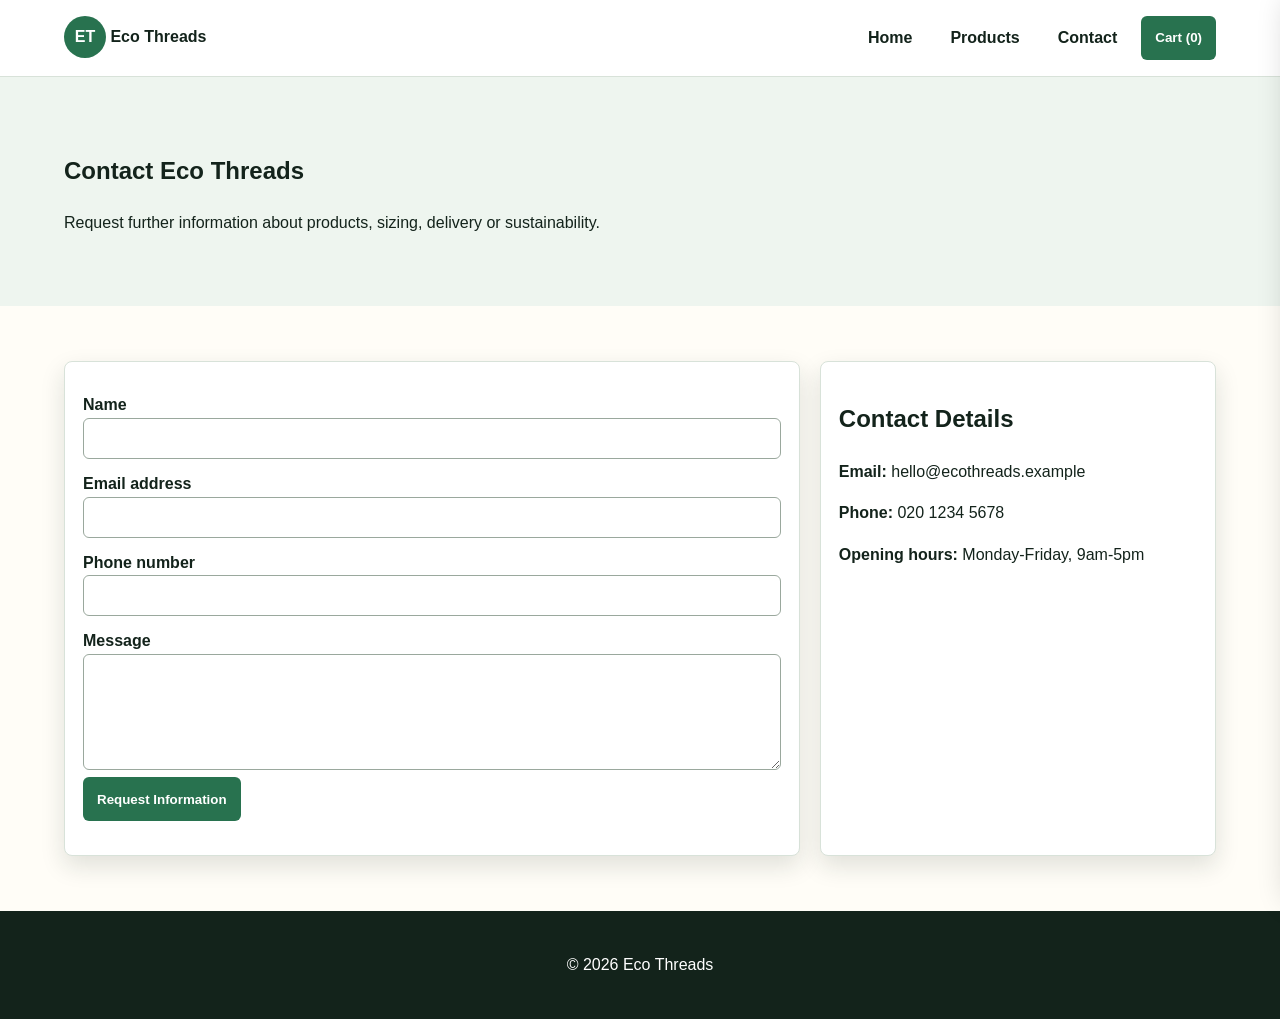
==== contact.html @ f1b071c1 "Add files via upload" ====
<!DOCTYPE html>
<html lang="en">
<head>
  <meta charset="UTF-8"><meta name="viewport" content="width=device-width, initial-scale=1.0">
  <title>Eco Threads | Contact</title><link rel="stylesheet" href="style.css">
</head>
<body>
<a class="skip" href="#main">Skip to main content</a>
<header>
  <a class="logo" href="index.html"><span>ET</span> Eco Threads</a>
  <button class="hamburger" aria-label="Open menu">☰</button>
  <nav><a href="index.html">Home</a><a href="products.html">Products</a><a href="contact.html">Contact</a><button id="cartBtn">Cart (<b id="cartCount">0</b>)</button></nav>
</header>

<aside id="cart"><button id="closeCart">x</button><h2>Shopping Cart</h2><div id="cartItems"></div><h3 id="total">Total: &pound;0.00</h3></aside>

<main id="main">
  <section class="page-head">
    <h1>Contact Eco Threads</h1>
    <p>Request further information about products, sizing, delivery or sustainability.</p>
  </section>

  <section class="contact">
    <form>
      <label for="name">Name</label>
      <input id="name" type="text" required>

      <label for="email">Email address</label>
      <input id="email" type="email" required>

      <label for="phone">Phone number</label>
      <input id="phone" type="tel">

      <label for="message">Message</label>
      <textarea id="message" rows="6" required></textarea>

      <button class="btn" type="submit">Request Information</button>
      <p id="formMsg"></p>
    </form>

    <div class="info">
      <h2>Contact Details</h2>
      <p><strong>Email:</strong> hello@ecothreads.example</p>
      <p><strong>Phone:</strong> 020 1234 5678</p>
      <p><strong>Opening hours:</strong> Monday-Friday, 9am-5pm</p>
    </div>
  </section>
</main>
<footer><p>&copy; 2026 Eco Threads</p></footer>
<script src="script.js"></script>
</body>
</html>
---- style.css ----
*{box-sizing:border-box}body{margin:0;font-family:Arial,sans-serif;background:#fffdf7;color:#13231b;line-height:1.6}img{width:100%;display:block}a,button{min-height:44px}.skip{position:absolute;top:-60px;left:15px;background:#13231b;color:white;padding:10px}.skip:focus{top:15px}
header{position:sticky;top:0;z-index:10;display:flex;justify-content:space-between;align-items:center;padding:15px 5%;background:white;border-bottom:1px solid #d8e2d9}
.logo{font-weight:bold;text-decoration:none;color:#13231b}.logo span{display:inline-grid;place-items:center;width:42px;height:42px;border-radius:50%;background:#28724f;color:white;animation:pulse 3s infinite}
@keyframes pulse{50%{transform:rotate(-8deg) scale(1.08);background:#d86442}}
nav{display:flex;gap:10px;align-items:center}nav a,nav button,.btn,.add{border:0;border-radius:6px;padding:10px 14px;text-decoration:none;font-weight:bold;background:#28724f;color:white;cursor:pointer}nav a{background:transparent;color:#13231b}nav a:hover,nav button:hover{background:#eef5ef;color:#13231b}
.hamburger{display:none;background:#28724f;color:white;border:0;border-radius:6px;font-size:24px}
.hero{min-height:75vh;display:grid;align-items:end;padding:80px 5%;color:white;background:linear-gradient(90deg,rgba(19,35,27,.85),rgba(19,35,27,.25)),url("https://images.unsplash.com/photo-1489987707025-afc232f7ea0f?auto=format&fit=crop&w=1600&q=80") center/cover}
.hero h1{font-size:clamp(2.2rem,7vw,5rem);line-height:1}.about,.page-head,section{padding:55px 5%}.about,.reviews,.page-head{background:#eef5ef}.features,.grid,.gallery{display:grid;grid-template-columns:repeat(3,1fr);gap:18px}
article,.card,blockquote,form,.info{background:white;border:1px solid #d8e2d9;border-radius:8px;padding:18px;box-shadow:0 10px 25px #13231b22}.card img{height:250px;object-fit:cover;border-radius:6px}.gallery img{height:260px;object-fit:cover;border-radius:8px}.reviews blockquote{margin:15px 0}.contact{display:grid;grid-template-columns:1.3fr .7fr;gap:20px}label{display:block;margin-top:12px;font-weight:bold}input,textarea{width:100%;padding:12px;border:1px solid #9aa89d;border-radius:6px}
#cart{position:fixed;right:0;top:0;z-index:20;width:min(380px,90%);height:100vh;background:white;padding:25px;box-shadow:-10px 0 30px #0003;transform:translateX(105%);transition:.25s}#cart.open{transform:translateX(0)}#closeCart{float:right}.cart-row{display:flex;justify-content:space-between;border-bottom:1px solid #ddd;padding:10px 0}
footer{text-align:center;background:#13231b;color:white;padding:25px}
@media(max-width:800px){.hamburger{display:block}nav{display:none;position:absolute;top:75px;left:5%;right:5%;background:white;flex-direction:column;padding:15px;border:1px solid #ddd}nav.open{display:flex}.features,.grid,.gallery,.contact{grid-template-columns:1fr}}
@media(prefers-reduced-motion:reduce){*{animation:none!important;transition:none!important}}
#cart{
  overflow-y:auto;
}

#checkoutForm{
  margin-top:20px;
  box-shadow:none;
  border:0;
  padding:0;
}

#checkoutForm h3{
  margin-top:20px;
}

#checkoutForm select{
  width:100%;
  padding:12px;
  border:1px solid #9aa89d;
  border-radius:6px;
}

.checkout-row{
  display:grid;
  grid-template-columns:1fr 1fr;
  gap:12px;
}

#checkoutMsg{
  font-weight:bold;
  color:#28724f;
}

@media(max-width:500px){
  .checkout-row{
    grid-template-columns:1fr;
  }
}
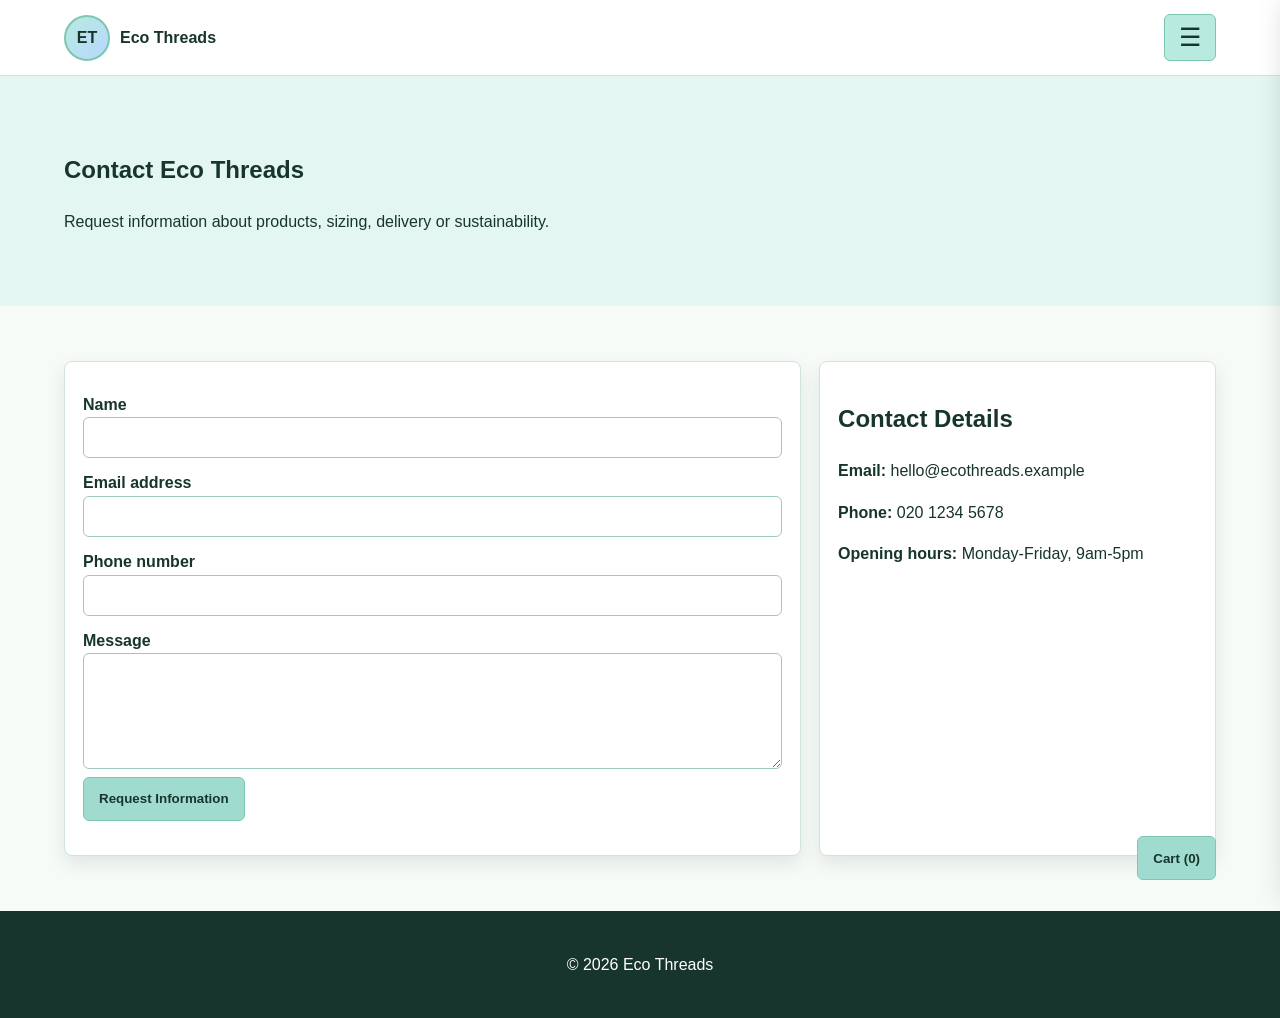
==== commit 1902ae1d: "Add files via upload" ====
--- a/contact.html
+++ b/contact.html
@@ -1,27 +1,45 @@
 <!DOCTYPE html>
 <html lang="en">
 <head>
-  <meta charset="UTF-8"><meta name="viewport" content="width=device-width, initial-scale=1.0">
-  <title>Eco Threads | Contact</title><link rel="stylesheet" href="style.css">
+  <meta charset="UTF-8">
+  <meta name="viewport" content="width=device-width, initial-scale=1.0">
+  <title>Eco Threads | Contact</title>
+  <link rel="stylesheet" href="style.css">
 </head>
 <body>
-<a class="skip" href="#main">Skip to main content</a>
+
 <header>
-  <a class="logo" href="index.html"><span>ET</span> Eco Threads</a>
+  <a class="logo" href="index.html">
+    <span class="logo-mark">ET</span>
+    <span>Eco Threads</span>
+  </a>
+
   <button class="hamburger" aria-label="Open menu">☰</button>
-  <nav><a href="index.html">Home</a><a href="products.html">Products</a><a href="contact.html">Contact</a><button id="cartBtn">Cart (<b id="cartCount">0</b>)</button></nav>
+
+  <nav>
+    <a href="index.html">Home</a>
+    <a href="products.html">Products</a>
+    <a href="contact.html">Contact</a>
+  </nav>
 </header>
 
-<aside id="cart"><button id="closeCart">x</button><h2>Shopping Cart</h2><div id="cartItems"></div><h3 id="total">Total: &pound;0.00</h3></aside>
+<button id="cartBtn" class="cart-button">Cart (<b id="cartCount">0</b>)</button>
 
-<main id="main">
+<aside id="cart">
+  <button id="closeCart">x</button>
+  <h2>Shopping Cart</h2>
+  <div id="cartItems"></div>
+  <h3 id="total">Total: &pound;0.00</h3>
+</aside>
+
+<main>
   <section class="page-head">
     <h1>Contact Eco Threads</h1>
-    <p>Request further information about products, sizing, delivery or sustainability.</p>
+    <p>Request information about products, sizing, delivery or sustainability.</p>
   </section>
 
   <section class="contact">
-    <form>
+    <form id="contactForm">
       <label for="name">Name</label>
       <input id="name" type="text" required>
 
@@ -46,7 +64,11 @@
     </div>
   </section>
 </main>
-<footer><p>&copy; 2026 Eco Threads</p></footer>
+
+<footer>
+  <p>&copy; 2026 Eco Threads</p>
+</footer>
+
 <script src="script.js"></script>
 </body>
 </html>
--- a/style.css
+++ b/style.css
@@ -1,51 +1,368 @@
-*{box-sizing:border-box}body{margin:0;font-family:Arial,sans-serif;background:#fffdf7;color:#13231b;line-height:1.6}img{width:100%;display:block}a,button{min-height:44px}.skip{position:absolute;top:-60px;left:15px;background:#13231b;color:white;padding:10px}.skip:focus{top:15px}
-header{position:sticky;top:0;z-index:10;display:flex;justify-content:space-between;align-items:center;padding:15px 5%;background:white;border-bottom:1px solid #d8e2d9}
-.logo{font-weight:bold;text-decoration:none;color:#13231b}.logo span{display:inline-grid;place-items:center;width:42px;height:42px;border-radius:50%;background:#28724f;color:white;animation:pulse 3s infinite}
-@keyframes pulse{50%{transform:rotate(-8deg) scale(1.08);background:#d86442}}
-nav{display:flex;gap:10px;align-items:center}nav a,nav button,.btn,.add{border:0;border-radius:6px;padding:10px 14px;text-decoration:none;font-weight:bold;background:#28724f;color:white;cursor:pointer}nav a{background:transparent;color:#13231b}nav a:hover,nav button:hover{background:#eef5ef;color:#13231b}
-.hamburger{display:none;background:#28724f;color:white;border:0;border-radius:6px;font-size:24px}
-.hero{min-height:75vh;display:grid;align-items:end;padding:80px 5%;color:white;background:linear-gradient(90deg,rgba(19,35,27,.85),rgba(19,35,27,.25)),url("https://images.unsplash.com/photo-1489987707025-afc232f7ea0f?auto=format&fit=crop&w=1600&q=80") center/cover}
-.hero h1{font-size:clamp(2.2rem,7vw,5rem);line-height:1}.about,.page-head,section{padding:55px 5%}.about,.reviews,.page-head{background:#eef5ef}.features,.grid,.gallery{display:grid;grid-template-columns:repeat(3,1fr);gap:18px}
-article,.card,blockquote,form,.info{background:white;border:1px solid #d8e2d9;border-radius:8px;padding:18px;box-shadow:0 10px 25px #13231b22}.card img{height:250px;object-fit:cover;border-radius:6px}.gallery img{height:260px;object-fit:cover;border-radius:8px}.reviews blockquote{margin:15px 0}.contact{display:grid;grid-template-columns:1.3fr .7fr;gap:20px}label{display:block;margin-top:12px;font-weight:bold}input,textarea{width:100%;padding:12px;border:1px solid #9aa89d;border-radius:6px}
-#cart{position:fixed;right:0;top:0;z-index:20;width:min(380px,90%);height:100vh;background:white;padding:25px;box-shadow:-10px 0 30px #0003;transform:translateX(105%);transition:.25s}#cart.open{transform:translateX(0)}#closeCart{float:right}.cart-row{display:flex;justify-content:space-between;border-bottom:1px solid #ddd;padding:10px 0}
-footer{text-align:center;background:#13231b;color:white;padding:25px}
-@media(max-width:800px){.hamburger{display:block}nav{display:none;position:absolute;top:75px;left:5%;right:5%;background:white;flex-direction:column;padding:15px;border:1px solid #ddd}nav.open{display:flex}.features,.grid,.gallery,.contact{grid-template-columns:1fr}}
-@media(prefers-reduced-motion:reduce){*{animation:none!important;transition:none!important}}
-#cart{
-  overflow-y:auto;
-}
-
-#checkoutForm{
-  margin-top:20px;
-  box-shadow:none;
-  border:0;
-  padding:0;
-}
-
-#checkoutForm h3{
-  margin-top:20px;
-}
-
-#checkoutForm select{
-  width:100%;
-  padding:12px;
-  border:1px solid #9aa89d;
-  border-radius:6px;
-}
-
-.checkout-row{
-  display:grid;
-  grid-template-columns:1fr 1fr;
-  gap:12px;
-}
-
-#checkoutMsg{
-  font-weight:bold;
-  color:#28724f;
-}
-
-@media(max-width:500px){
-  .checkout-row{
-    grid-template-columns:1fr;
+* {
+  box-sizing: border-box;
+}
+
+body {
+  margin: 0;
+  font-family: Arial, sans-serif;
+  background: #f7fbf8;
+  color: #17352c;
+  line-height: 1.6;
+}
+
+header {
+  position: sticky;
+  top: 0;
+  z-index: 10;
+  background: #ffffff;
+  border-bottom: 1px solid #cfe4df;
+  padding: 14px 5%;
+  display: flex;
+  justify-content: space-between;
+  align-items: center;
+}
+
+.logo {
+  display: flex;
+  align-items: center;
+  gap: 10px;
+  color: #17352c;
+  font-weight: bold;
+  text-decoration: none;
+}
+
+.logo-mark {
+  width: 46px;
+  height: 46px;
+  border-radius: 50%;
+  background: linear-gradient(135deg, #b8eadf, #b8d8ff);
+  color: #17352c;
+  display: grid;
+  place-items: center;
+  border: 2px solid #7cc7b2;
+  animation: logoMove 3s infinite;
+}
+
+@keyframes logoMove {
+  50% {
+    transform: rotate(-8deg) scale(1.08);
+  }
+}
+
+.hamburger {
+  display: block;
+  background: #b8eadf;
+  color: #17352c;
+  border: 1px solid #7cc7b2;
+  border-radius: 6px;
+  font-size: 25px;
+  padding: 8px 14px;
+  cursor: pointer;
+}
+
+nav {
+  display: none;
+  position: absolute;
+  top: 75px;
+  right: 5%;
+  width: 220px;
+  background: #ffffff;
+  border: 1px solid #cfe4df;
+  border-radius: 8px;
+  padding: 12px;
+  box-shadow: 0 10px 25px #17352c33;
+}
+
+nav.open {
+  display: block;
+}
+
+nav a {
+  display: block;
+  color: #17352c;
+  text-decoration: none;
+  font-weight: bold;
+  padding: 12px;
+  border-radius: 6px;
+}
+
+nav a:hover {
+  background: #e4f6f1;
+}
+
+button,
+.btn {
+  min-height: 44px;
+}
+
+.btn,
+.add,
+.cart-button,
+.load-more,
+.category,
+#filterBtn {
+  background: #9fdccf;
+  color: #17352c;
+  border: 1px solid #7cc7b2;
+  border-radius: 6px;
+  padding: 10px 15px;
+  font-weight: bold;
+  text-decoration: none;
+  cursor: pointer;
+}
+
+.btn:hover,
+.add:hover,
+.cart-button:hover,
+.load-more:hover,
+.category:hover,
+#filterBtn:hover {
+  background: #b8d8ff;
+}
+
+.cart-button {
+  position: fixed;
+  right: 5%;
+  bottom: 20px;
+  z-index: 9;
+}
+
+#cart {
+  position: fixed;
+  right: 0;
+  top: 0;
+  z-index: 20;
+  width: min(380px, 90%);
+  height: 100vh;
+  background: white;
+  padding: 25px;
+  box-shadow: -10px 0 30px #00000033;
+  transform: translateX(105%);
+  transition: 0.25s;
+  overflow-y: auto;
+}
+
+#cart.open {
+  transform: translateX(0);
+}
+
+#closeCart {
+  float: right;
+  border: 0;
+  background: #e4f6f1;
+  border-radius: 6px;
+  cursor: pointer;
+}
+
+.cart-row {
+  border-bottom: 1px solid #dbeae6;
+  padding: 10px 0;
+}
+
+.cart-row button {
+  margin-top: 6px;
+  background: #f3c9c2;
+  border: 0;
+  border-radius: 6px;
+  padding: 8px;
+  cursor: pointer;
+}
+
+.hero {
+  min-height: 75vh;
+  display: grid;
+  align-items: end;
+  padding: 80px 5%;
+  color: white;
+  background:
+    linear-gradient(90deg, rgba(23, 53, 44, 0.8), rgba(23, 53, 44, 0.2)),
+    url("https://images.unsplash.com/photo-1489987707025-afc232f7ea0f?auto=format&fit=crop&w=1600&q=80") center/cover;
+}
+
+.hero h1 {
+  font-size: clamp(2.2rem, 7vw, 5rem);
+  line-height: 1;
+  max-width: 800px;
+}
+
+section {
+  padding: 55px 5%;
+}
+
+.about,
+.reviews,
+.page-head,
+.filter-panel {
+  background: #e4f6f1;
+}
+
+.features,
+.grid,
+.shop-grid,
+.contact {
+  display: grid;
+  grid-template-columns: repeat(3, 1fr);
+  gap: 18px;
+}
+
+.card,
+.features article,
+blockquote,
+form,
+.info,
+.shop-card {
+  background: white;
+  border: 1px solid #cfe4df;
+  border-radius: 8px;
+  padding: 18px;
+  box-shadow: 0 8px 18px #17352c1a;
+}
+
+.contact {
+  grid-template-columns: 1.3fr 0.7fr;
+}
+
+label {
+  display: block;
+  margin-top: 12px;
+  font-weight: bold;
+}
+
+input,
+textarea,
+select {
+  width: 100%;
+  padding: 12px;
+  border: 1px solid #9fc8bf;
+  border-radius: 6px;
+  font-family: Arial, sans-serif;
+}
+
+.shop-tools {
+  display: flex;
+  gap: 12px;
+  align-items: center;
+  flex-wrap: wrap;
+  border-bottom: 1px solid #cfe4df;
+}
+
+.shop-tools input,
+.shop-tools select {
+  max-width: 260px;
+}
+
+.filter-panel {
+  display: none;
+}
+
+.filter-panel.open {
+  display: block;
+}
+
+.category-tabs {
+  display: flex;
+  gap: 12px;
+  justify-content: center;
+  flex-wrap: wrap;
+}
+
+.category.active {
+  background: #b8d8ff;
+}
+
+.shop-grid {
+  grid-template-columns: repeat(3, 1fr);
+}
+
+.placeholder {
+  height: 180px;
+  border-radius: 6px;
+  background:
+    linear-gradient(to bottom right, transparent 49%, #b8d8ff 50%, transparent 51%),
+    linear-gradient(to top right, transparent 49%, #b8eadf 50%, transparent 51%),
+    #f9fffd;
+  margin-bottom: 12px;
+}
+
+.shop-info h2 {
+  font-size: 1.1rem;
+  margin: 0;
+}
+
+.dots {
+  display: flex;
+  gap: 8px;
+  margin: 10px 0;
+}
+
+.dot {
+  width: 16px;
+  height: 16px;
+  border-radius: 50%;
+  border: 1px solid #777;
+  background: #b8eadf;
+}
+
+.heart {
+  float: right;
+  border: 0;
+  background: white;
+  font-size: 24px;
+  cursor: pointer;
+}
+
+.heart.saved {
+  color: #4d9f8b;
+}
+
+.load-more {
+  display: block;
+  margin: 0 auto 35px;
+  width: min(360px, 90%);
+}
+
+footer {
+  text-align: center;
+  background: #17352c;
+  color: white;
+  padding: 25px;
+}
+
+#formMsg {
+  font-weight: bold;
+  color: #347f70;
+}
+
+@media (max-width: 900px) {
+  .features,
+  .grid,
+  .shop-grid,
+  .contact {
+    grid-template-columns: 1fr 1fr;
+  }
+}
+
+@media (max-width: 650px) {
+  .features,
+  .grid,
+  .shop-grid,
+  .contact {
+    grid-template-columns: 1fr;
+  }
+
+  .hero {
+    min-height: 65vh;
+  }
+
+  .shop-tools input,
+  .shop-tools select {
+    max-width: 100%;
+  }
+}
+
+@media (prefers-reduced-motion: reduce) {
+  * {
+    animation: none !important;
+    transition: none !important;
   }
 }
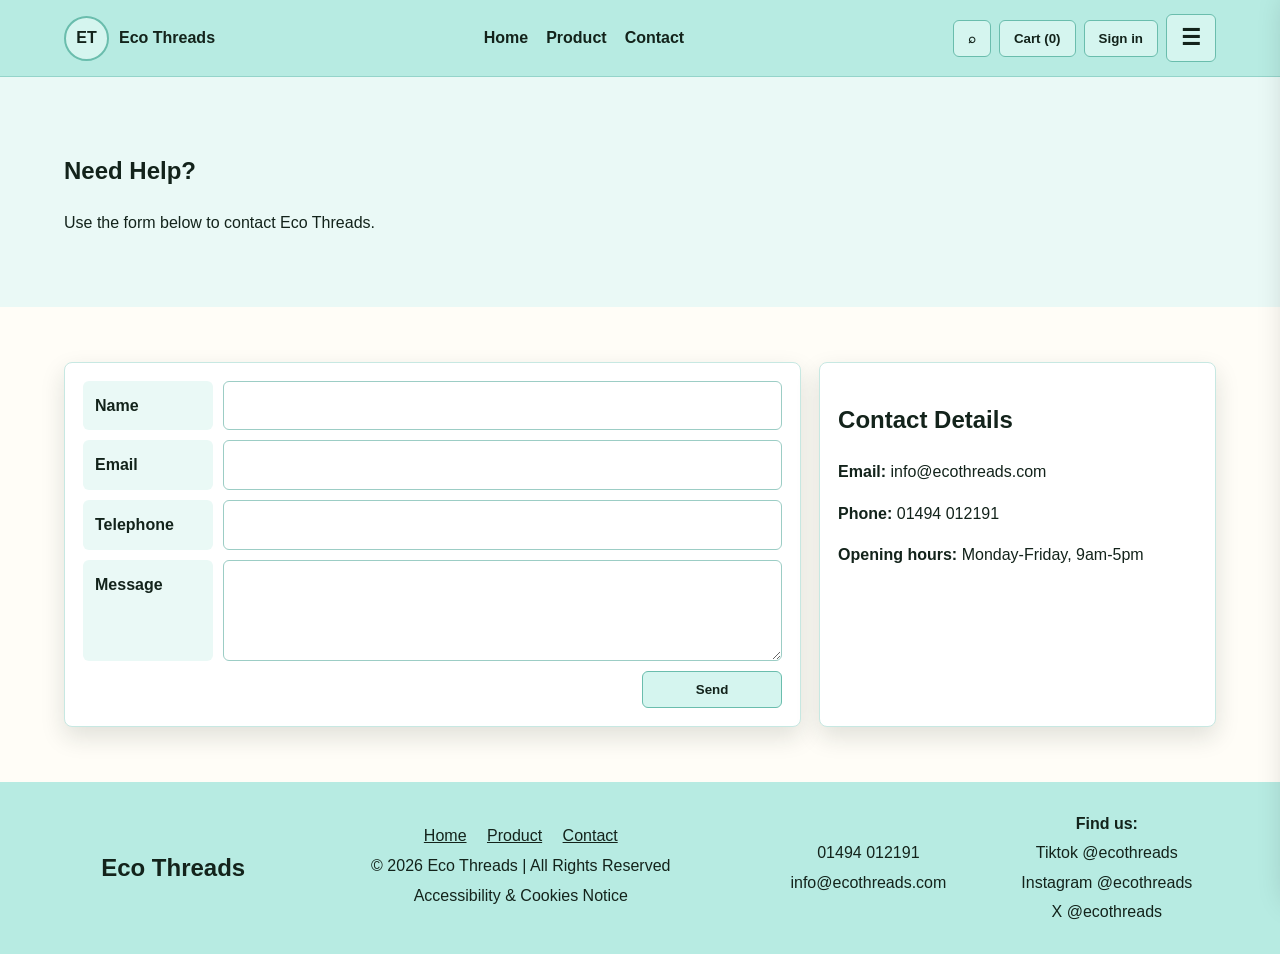
==== commit 3531921c: "Add files via upload" ====
--- a/contact.html
+++ b/contact.html
@@ -10,20 +10,29 @@
 
 <header>
   <a class="logo" href="index.html">
-    <span class="logo-mark">ET</span>
-    <span>Eco Threads</span>
+    <span>ET</span>
+    Eco Threads
   </a>
-
-  <button class="hamburger" aria-label="Open menu">☰</button>
 
   <nav>
     <a href="index.html">Home</a>
-    <a href="products.html">Products</a>
+    <a href="products.html">Product</a>
     <a href="contact.html">Contact</a>
   </nav>
+
+  <div class="header-buttons">
+    <button id="searchBtn" aria-label="Search">⌕</button>
+    <button id="cartBtn" aria-label="Cart">Cart (<b id="cartCount">0</b>)</button>
+    <button id="signBtn" aria-label="Sign in">Sign in</button>
+    <button class="hamburger" aria-label="Open menu">☰</button>
+  </div>
 </header>
 
-<button id="cartBtn" class="cart-button">Cart (<b id="cartCount">0</b>)</button>
+<div id="mobileMenu">
+  <a href="index.html">Home</a>
+  <a href="products.html">Product</a>
+  <a href="contact.html">Contact</a>
+</div>
 
 <aside id="cart">
   <button id="closeCart">x</button>
@@ -34,39 +43,69 @@
 
 <main>
   <section class="page-head">
-    <h1>Contact Eco Threads</h1>
-    <p>Request information about products, sizing, delivery or sustainability.</p>
+    <h1>Need Help?</h1>
+    <p>Use the form below to contact Eco Threads.</p>
   </section>
 
   <section class="contact">
     <form id="contactForm">
-      <label for="name">Name</label>
-      <input id="name" type="text" required>
+      <div class="form-row">
+        <label for="name">Name</label>
+        <input id="name" type="text" required>
+      </div>
 
-      <label for="email">Email address</label>
-      <input id="email" type="email" required>
+      <div class="form-row">
+        <label for="email">Email</label>
+        <input id="email" type="email" required>
+      </div>
 
-      <label for="phone">Phone number</label>
-      <input id="phone" type="tel">
+      <div class="form-row">
+        <label for="phone">Telephone</label>
+        <input id="phone" type="tel">
+      </div>
 
-      <label for="message">Message</label>
-      <textarea id="message" rows="6" required></textarea>
+      <div class="form-row">
+        <label for="message">Message</label>
+        <textarea id="message" rows="5" required></textarea>
+      </div>
 
-      <button class="btn" type="submit">Request Information</button>
+      <button class="btn send-btn" type="submit">Send</button>
       <p id="formMsg"></p>
     </form>
 
     <div class="info">
       <h2>Contact Details</h2>
-      <p><strong>Email:</strong> hello@ecothreads.example</p>
-      <p><strong>Phone:</strong> 020 1234 5678</p>
+      <p><strong>Email:</strong> info@ecothreads.com</p>
+      <p><strong>Phone:</strong> 01494 012191</p>
       <p><strong>Opening hours:</strong> Monday-Friday, 9am-5pm</p>
     </div>
   </section>
 </main>
 
 <footer>
-  <p>&copy; 2026 Eco Threads</p>
+  <div>
+    <h2>Eco Threads</h2>
+  </div>
+
+  <div>
+    <a href="index.html">Home</a>
+    <a href="products.html">Product</a>
+    <a href="contact.html">Contact</a>
+    <p>&copy; 2026 Eco Threads | All Rights Reserved</p>
+    <p>Accessibility & Cookies Notice</p>
+  </div>
+
+  <div>
+    <p>01494 012191</p>
+    <p>info@ecothreads.com</p>
+  </div>
+
+  <div>
+    <p><strong>Find us:</strong></p>
+    <p>Tiktok @ecothreads</p>
+    <p>Instagram @ecothreads</p>
+    <p>X @ecothreads</p>
+  </div>
 </footer>
 
 <script src="script.js"></script>
--- a/style.css
+++ b/style.css
@@ -5,8 +5,8 @@
 body {
   margin: 0;
   font-family: Arial, sans-serif;
-  background: #f7fbf8;
-  color: #17352c;
+  background: #fffdf7;
+  color: #13231b;
   line-height: 1.6;
 }
 
@@ -14,8 +14,8 @@
   position: sticky;
   top: 0;
   z-index: 10;
-  background: #ffffff;
-  border-bottom: 1px solid #cfe4df;
+  background: #b7ebe2;
+  border-bottom: 1px solid #94d4ca;
   padding: 14px 5%;
   display: flex;
   justify-content: space-between;
@@ -23,108 +23,264 @@
 }
 
 .logo {
-  display: flex;
-  align-items: center;
+  color: #13231b;
+  font-weight: bold;
+  text-decoration: none;
+  display: flex;
   gap: 10px;
-  color: #17352c;
-  font-weight: bold;
-  text-decoration: none;
-}
-
-.logo-mark {
-  width: 46px;
-  height: 46px;
+  align-items: center;
+}
+
+.logo span {
+  width: 45px;
+  height: 45px;
   border-radius: 50%;
-  background: linear-gradient(135deg, #b8eadf, #b8d8ff);
-  color: #17352c;
+  background: #d5f5ef;
+  border: 2px solid #6abdad;
   display: grid;
   place-items: center;
-  border: 2px solid #7cc7b2;
   animation: logoMove 3s infinite;
 }
 
 @keyframes logoMove {
   50% {
     transform: rotate(-8deg) scale(1.08);
-  }
-}
-
-.hamburger {
-  display: block;
-  background: #b8eadf;
-  color: #17352c;
-  border: 1px solid #7cc7b2;
-  border-radius: 6px;
-  font-size: 25px;
-  padding: 8px 14px;
-  cursor: pointer;
+    background: #cfe6ff;
+  }
 }
 
 nav {
-  display: none;
-  position: absolute;
-  top: 75px;
-  right: 5%;
-  width: 220px;
-  background: #ffffff;
-  border: 1px solid #cfe4df;
-  border-radius: 8px;
-  padding: 12px;
-  box-shadow: 0 10px 25px #17352c33;
-}
-
-nav.open {
-  display: block;
-}
-
-nav a {
-  display: block;
-  color: #17352c;
+  display: flex;
+  gap: 18px;
+  align-items: center;
+}
+
+nav a,
+#mobileMenu a {
+  color: #13231b;
   text-decoration: none;
   font-weight: bold;
-  padding: 12px;
-  border-radius: 6px;
-}
-
-nav a:hover {
-  background: #e4f6f1;
-}
-
-button,
-.btn {
-  min-height: 44px;
-}
-
+}
+
+nav a:hover,
+#mobileMenu a:hover {
+  text-decoration: underline;
+}
+
+.header-buttons {
+  display: flex;
+  gap: 8px;
+  align-items: center;
+}
+
+.header-buttons button,
 .btn,
 .add,
-.cart-button,
+.category,
 .load-more,
-.category,
 #filterBtn {
-  background: #9fdccf;
-  color: #17352c;
-  border: 1px solid #7cc7b2;
+  background: #d5f5ef;
+  color: #13231b;
+  border: 1px solid #6abdad;
   border-radius: 6px;
-  padding: 10px 15px;
-  font-weight: bold;
+  padding: 10px 14px;
+  font-weight: bold;
+  cursor: pointer;
   text-decoration: none;
-  cursor: pointer;
-}
-
+}
+
+.header-buttons button:hover,
 .btn:hover,
 .add:hover,
-.cart-button:hover,
+.category:hover,
 .load-more:hover,
-.category:hover,
 #filterBtn:hover {
-  background: #b8d8ff;
-}
-
-.cart-button {
-  position: fixed;
-  right: 5%;
-  bottom: 20px;
-  z-index: 9;
+  background: #cfe6ff;
+}
+
+.hamburger {
+  display: block;
+  font-size: 22px;
+}
+
+#mobileMenu {
+  display: none;
+  background: #d5f5ef;
+  padding: 12px 5%;
+  text-align: center;
+}
+
+#mobileMenu.open {
+  display: block;
+}
+
+#mobileMenu a {
+  display: block;
+  padding: 10px;
+}
+
+.hero {
+  min-height: 75vh;
+  display: grid;
+  align-items: end;
+  padding: 80px 5%;
+  color: white;
+  background:
+    linear-gradient(90deg, rgba(19,35,27,.85), rgba(19,35,27,.25)),
+    url("https://images.unsplash.com/photo-1489987707025-afc232f7ea0f?auto=format&fit=crop&w=1600&q=80") center/cover;
+}
+
+.hero h1 {
+  font-size: clamp(2.2rem, 7vw, 5rem);
+  line-height: 1;
+  max-width: 850px;
+}
+
+section {
+  padding: 55px 5%;
+}
+
+.about,
+.reviews,
+.page-head,
+.filter-panel {
+  background: #eaf9f6;
+}
+
+.features,
+.grid,
+.shop-grid,
+.contact {
+  display: grid;
+  grid-template-columns: repeat(3, 1fr);
+  gap: 18px;
+}
+
+article,
+.card,
+blockquote,
+form,
+.info,
+.shop-card {
+  background: white;
+  border: 1px solid #c7e8e2;
+  border-radius: 8px;
+  padding: 18px;
+  box-shadow: 0 10px 25px #13231b22;
+}
+
+.product-img,
+.shop-img {
+  width: 100%;
+  height: 240px;
+  object-fit: cover;
+  border: 1px solid #c7e8e2;
+  border-radius: 6px;
+  margin-bottom: 12px;
+  background: #f8fffd;
+}
+
+.stars {
+  color: orange;
+  font-size: 24px;
+}
+
+.shop-tools {
+  display: flex;
+  gap: 14px;
+  align-items: center;
+  flex-wrap: wrap;
+  border-bottom: 1px solid #c7e8e2;
+}
+
+.shop-tools input,
+.shop-tools select,
+input,
+textarea {
+  padding: 12px;
+  border: 1px solid #9ccdc5;
+  border-radius: 6px;
+  font-family: Arial, sans-serif;
+}
+
+.shop-tools input {
+  flex: 1;
+  min-width: 220px;
+}
+
+.filter-panel {
+  display: none;
+}
+
+.filter-panel.open {
+  display: block;
+}
+
+.category.active {
+  background: #cfe6ff;
+}
+
+.shop-grid {
+  grid-template-columns: repeat(3, 1fr);
+}
+
+.shop-info h2 {
+  font-size: 1.1rem;
+  margin: 0;
+}
+
+.dots {
+  display: flex;
+  gap: 8px;
+  margin: 10px 0;
+}
+
+.dot {
+  width: 16px;
+  height: 16px;
+  background: #b7ebe2;
+  border: 1px solid #6abdad;
+  border-radius: 50%;
+}
+
+.load-more {
+  display: block;
+  margin: 0 auto 35px;
+  width: min(360px, 90%);
+}
+
+.contact {
+  grid-template-columns: 1.3fr .7fr;
+}
+
+.form-row {
+  display: grid;
+  grid-template-columns: 130px 1fr;
+  gap: 10px;
+  margin-bottom: 10px;
+}
+
+label {
+  background: #eaf9f6;
+  padding: 12px;
+  font-weight: bold;
+  border-radius: 6px;
+}
+
+input,
+textarea {
+  width: 100%;
+}
+
+.send-btn {
+  float: right;
+  min-width: 140px;
+}
+
+#formMsg {
+  clear: both;
+  font-weight: bold;
+  color: #28724f;
 }
 
 #cart {
@@ -136,10 +292,11 @@
   height: 100vh;
   background: white;
   padding: 25px;
-  box-shadow: -10px 0 30px #00000033;
+  box-shadow: -10px 0 30px #0003;
   transform: translateX(105%);
-  transition: 0.25s;
+  transition: .25s;
   overflow-y: auto;
+  border-left: 8px solid #b7ebe2;
 }
 
 #cart.open {
@@ -148,221 +305,61 @@
 
 #closeCart {
   float: right;
-  border: 0;
-  background: #e4f6f1;
-  border-radius: 6px;
-  cursor: pointer;
 }
 
 .cart-row {
-  border-bottom: 1px solid #dbeae6;
+  border-bottom: 1px solid #ddd;
   padding: 10px 0;
 }
 
 .cart-row button {
   margin-top: 6px;
-  background: #f3c9c2;
-  border: 0;
-  border-radius: 6px;
-  padding: 8px;
-  cursor: pointer;
-}
-
-.hero {
-  min-height: 75vh;
-  display: grid;
-  align-items: end;
-  padding: 80px 5%;
-  color: white;
-  background:
-    linear-gradient(90deg, rgba(23, 53, 44, 0.8), rgba(23, 53, 44, 0.2)),
-    url("https://images.unsplash.com/photo-1489987707025-afc232f7ea0f?auto=format&fit=crop&w=1600&q=80") center/cover;
-}
-
-.hero h1 {
-  font-size: clamp(2.2rem, 7vw, 5rem);
-  line-height: 1;
-  max-width: 800px;
-}
-
-section {
-  padding: 55px 5%;
-}
-
-.about,
-.reviews,
-.page-head,
-.filter-panel {
-  background: #e4f6f1;
-}
-
-.features,
-.grid,
-.shop-grid,
-.contact {
-  display: grid;
-  grid-template-columns: repeat(3, 1fr);
-  gap: 18px;
-}
-
-.card,
-.features article,
-blockquote,
-form,
-.info,
-.shop-card {
-  background: white;
-  border: 1px solid #cfe4df;
-  border-radius: 8px;
-  padding: 18px;
-  box-shadow: 0 8px 18px #17352c1a;
-}
-
-.contact {
-  grid-template-columns: 1.3fr 0.7fr;
-}
-
-label {
-  display: block;
-  margin-top: 12px;
-  font-weight: bold;
-}
-
-input,
-textarea,
-select {
-  width: 100%;
-  padding: 12px;
-  border: 1px solid #9fc8bf;
-  border-radius: 6px;
-  font-family: Arial, sans-serif;
-}
-
-.shop-tools {
-  display: flex;
-  gap: 12px;
-  align-items: center;
-  flex-wrap: wrap;
-  border-bottom: 1px solid #cfe4df;
-}
-
-.shop-tools input,
-.shop-tools select {
-  max-width: 260px;
-}
-
-.filter-panel {
-  display: none;
-}
-
-.filter-panel.open {
-  display: block;
-}
-
-.category-tabs {
-  display: flex;
-  gap: 12px;
-  justify-content: center;
-  flex-wrap: wrap;
-}
-
-.category.active {
-  background: #b8d8ff;
-}
-
-.shop-grid {
-  grid-template-columns: repeat(3, 1fr);
-}
-
-.placeholder {
-  height: 180px;
-  border-radius: 6px;
-  background:
-    linear-gradient(to bottom right, transparent 49%, #b8d8ff 50%, transparent 51%),
-    linear-gradient(to top right, transparent 49%, #b8eadf 50%, transparent 51%),
-    #f9fffd;
-  margin-bottom: 12px;
-}
-
-.shop-info h2 {
-  font-size: 1.1rem;
-  margin: 0;
-}
-
-.dots {
-  display: flex;
-  gap: 8px;
-  margin: 10px 0;
-}
-
-.dot {
-  width: 16px;
-  height: 16px;
-  border-radius: 50%;
-  border: 1px solid #777;
-  background: #b8eadf;
-}
-
-.heart {
-  float: right;
-  border: 0;
-  background: white;
-  font-size: 24px;
-  cursor: pointer;
-}
-
-.heart.saved {
-  color: #4d9f8b;
-}
-
-.load-more {
-  display: block;
-  margin: 0 auto 35px;
-  width: min(360px, 90%);
 }
 
 footer {
+  background: #b7ebe2;
+  color: #13231b;
+  padding: 25px 5%;
+  display: grid;
+  grid-template-columns: 1fr 2fr 1fr 1fr;
+  gap: 20px;
   text-align: center;
-  background: #17352c;
-  color: white;
-  padding: 25px;
-}
-
-#formMsg {
-  font-weight: bold;
-  color: #347f70;
+  align-items: center;
+}
+
+footer h2,
+footer p {
+  margin: 4px;
+}
+
+footer a {
+  color: #13231b;
+  margin: 0 8px;
 }
 
 @media (max-width: 900px) {
+  nav {
+    display: none;
+  }
+
   .features,
   .grid,
   .shop-grid,
-  .contact {
-    grid-template-columns: 1fr 1fr;
-  }
-}
-
-@media (max-width: 650px) {
-  .features,
-  .grid,
-  .shop-grid,
-  .contact {
+  .contact,
+  footer {
     grid-template-columns: 1fr;
   }
 
-  .hero {
-    min-height: 65vh;
-  }
-
-  .shop-tools input,
-  .shop-tools select {
-    max-width: 100%;
-  }
-}
-
-@media (prefers-reduced-motion: reduce) {
-  * {
-    animation: none !important;
-    transition: none !important;
+  .form-row {
+    grid-template-columns: 1fr;
+  }
+
+  .header-buttons {
+    gap: 4px;
+  }
+
+  #signBtn,
+  #searchBtn {
+    display: none;
   }
 }
